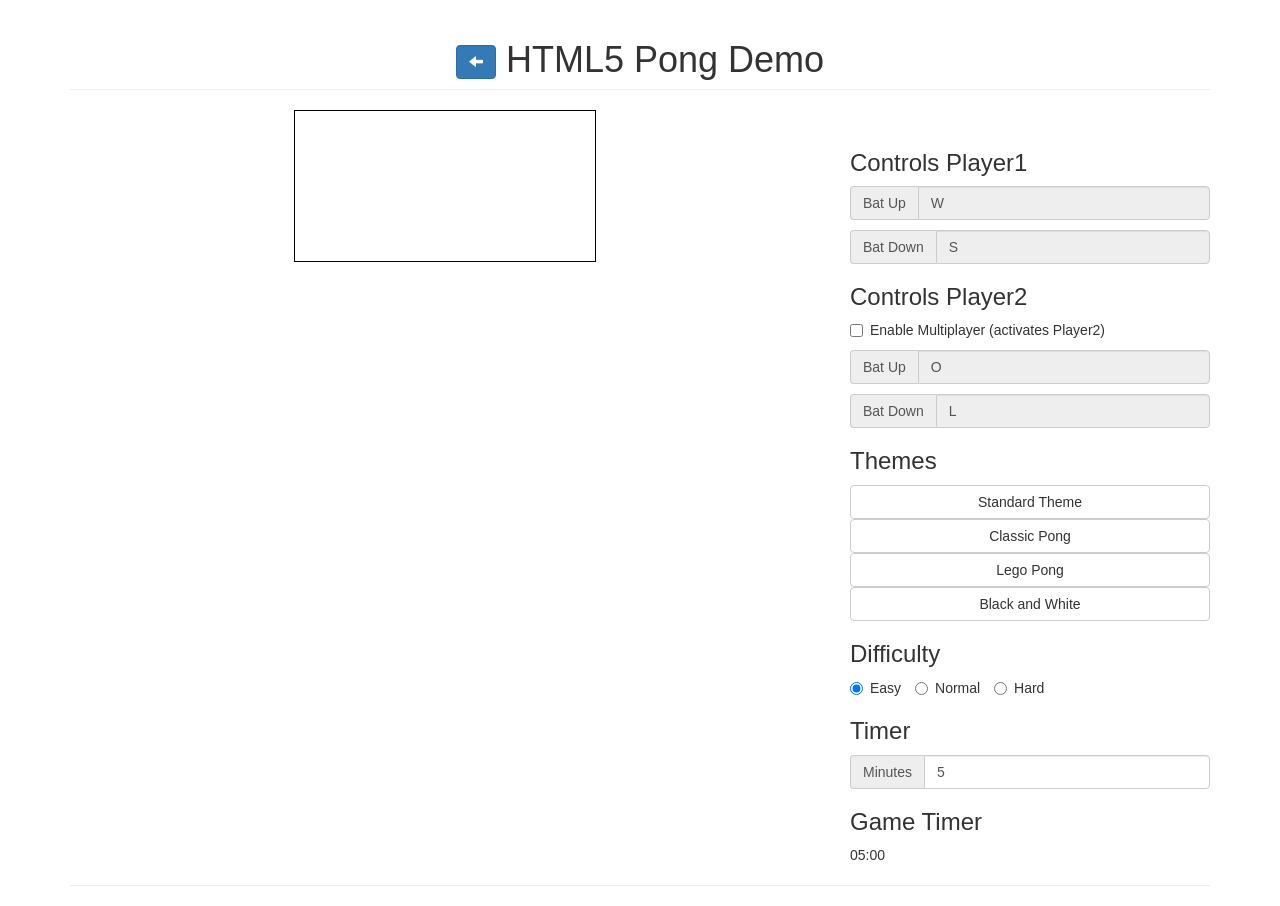
==== index.html @ 7b5cfc4d "Update index.html" ====
<!DOCTYPE html>
<html lang="en">
<head>
    <meta charset="UTF-8">
    <title>HTML5 Pong Demo</title>
    <link rel="stylesheet" href="pong-demo.css">
    <link rel="stylesheet" href="https://maxcdn.bootstrapcdn.com/bootstrap/3.3.6/css/bootstrap.min.css" integrity="sha384-1q8mTJOASx8j1Au+a5WDVnPi2lkFfwwEAa8hDDdjZlpLegxhjVME1fgjWPGmkzs7" crossorigin="anonymous">
    <script src="https://code.jquery.com/jquery-2.2.0.min.js"></script>
    <script src="https://maxcdn.bootstrapcdn.com/bootstrap/3.3.6/js/bootstrap.min.js" integrity="sha384-0mSbJDEHialfmuBBQP6A4Qrprq5OVfW37PRR3j5ELqxss1yVqOtnepnHVP9aJ7xS" crossorigin="anonymous"></script>
    <script src="pong.js" type="application/javascript"></script>
</head>
<body>
    <div class="container">
        <h1 class="page-header">
            <a class="btn btn-primary" id="backButton" href="https://github.com/SMenigat/html5-pong">
                <span class="glyphicon glyphicon-arrow-left"></span>
            </a>
            HTML5 Pong Demo
        </h1>
        <div class="row">
            <div class="col-md-8">
                <div id="canvasWrapper">
                    <div>
                        <canvas id="gameCanvas" tabindex="1"></canvas>
                    </div>
                </div>
            </div>
            <div class="col-md-4" id="optionWrapper">
                <h3>Controls Player1</h3>
                <div class="input-group">
                    <div class="input-group-addon">Bat Up</div>
                    <input type="text" value="W" class="form-control" disabled="disabled">
                </div>
                <div class="input-group">
                    <div class="input-group-addon">Bat Down</div>
                    <input type="text" value="S" class="form-control" disabled="disabled">
                </div>
                <h3>Controls Player2</h3>
                <div class="checkbox">
                    <label>
                        <input type="checkbox" onchange="toggleMultiplayer(this);" value="0">
                        Enable Multiplayer (activates Player2)
                    </label>
                </div>
                <div class="input-group">
                    <div class="input-group-addon">Bat Up</div>
                    <input type="text" value="O" class="form-control" disabled="disabled">
                </div>
                <div class="input-group">
                    <div class="input-group-addon">Bat Down</div>
                    <input type="text" value="L" class="form-control" disabled="disabled">
                </div>
                <h3>Themes</h3>
                <button class="applyTheme btn btn-default" onclick="applyTheme('standard');">Standard Theme</button>
                <button class="applyTheme btn btn-default" onclick="applyTheme('classic');">Classic Pong</button>
                <button class="applyTheme btn btn-default" onclick="applyTheme('lego');">Lego Pong</button>
                <button class="applyTheme btn btn-default" onclick="applyTheme('blackWhite');">Black and White</button>
                <h3>Difficulty</h3>
                <label class="radio-inline">
                    <input type="radio" name="difficulty" onclick="changeDifficulty(this);" data-difficulty="easy" checked="checked">
                    Easy
                </label>
                <label class="radio-inline">
                    <input type="radio" name="difficulty" onclick="changeDifficulty(this);" data-difficulty="normal">
                    Normal
                </label>
                <label class="radio-inline">
                    <input type="radio" name="difficulty" onclick="changeDifficulty(this);" data-difficulty="hard">
                    Hard
                </label>
                <h3>Timer</h3>
                <div class="input-group">
                    <div class="input-group-addon">Minutes</div>
                    <input type="number" id="timerMinutes" class="form-control" value="5" min="1">
                </div>
                <h3>Game Timer</h3>
                <div id="timerDisplay">05:00</div>
            </div>
        </div>
        <hr />
    </div>
    <script>
        // initialize the game
        var Game = new PongGame('gameCanvas');
        Game.run({
            difficulty: PongGame.aiDifficulty.easy,
            names: {
                Player1: 'PongPlayer'
            },
            timer: document.getElementById('timerMinutes').value * 60 // convert minutes to seconds
        });

        /**
         * applies a theme to the running pong game & redraws the canvas to make the change visible
         * @param themeName
         */
        function applyTheme(themeName) {
            // collection of all click-able themes
            var allThemes = {
                standard: {
                    background: 'black',
                    bat: 'green',
                    ball: 'white',
                    scores: 'red'
                },
                classic: {
                    background: 'black',
                    bat: 'green',
                    ball: 'green',
                    scores: 'gray'
                },
                lego: {
                    background: 'blue',
                    bat: 'yellow',
                    ball: 'red',
                    scores: 'white'
                },
                blackWhite: {
                    background: 'white',
                    bat: 'black',
                    ball: 'black',
                    scores: 'gray'
                }
            };

            // apply new color config
            Game.setConfiguration({
                colors: allThemes[themeName]
            });

            // manually redraw
            Game.resume();
            Game.pause();
        }

        /**
         * change event for multiplayer toggle checkbox
         * @param checkbox
         */
        function toggleMultiplayer(checkbox) {
            Game.setMultiplayer(checkbox.checked);

            // we have to rename pongbot if this is a real player now
            if(checkbox.checked) {
                Game.setConfiguration({
                    names: {
                        Player2: 'AnotherPongPlayer'
                    }
                });
            }
        }

        /**
         * change event for game difficulty
         * @param radio
         */
        function changeDifficulty(radio) {
            Game.setDifficulty(
                PongGame.aiDifficulty[radio.getAttribute('data-difficulty')]
            );
        }
    </script>
</body>
</html>
---- pong-demo.css ----
body {
    background-color: #f8f8f8;
    font-family: Arial, sans-serif;
}

.page-header {
    text-align: center;
    margin-top: 20px;
}

#canvasWrapper {
    text-align: center;
}

#gameCanvas {
    border: 1px solid #000;
}

#optionWrapper {
    margin-top: 20px;
}

.input-group {
    margin-bottom: 10px;
}

.applyTheme {
    margin-bottom: 10px;
    width: 100%;
}
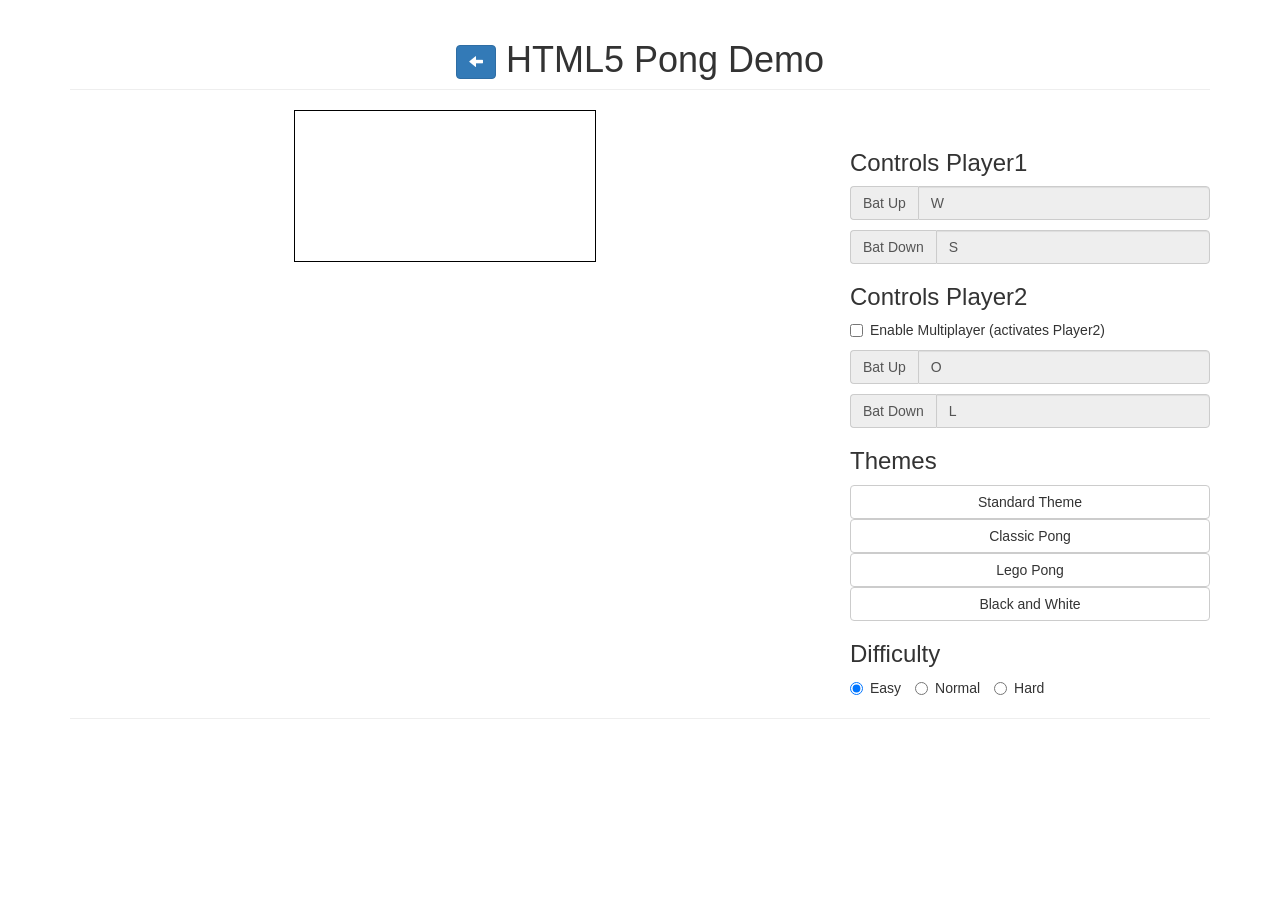
==== commit b5761b02: "Update index.html" ====
--- a/index.html
+++ b/index.html
@@ -3,10 +3,20 @@
 <head>
     <meta charset="UTF-8">
     <title>HTML5 Pong Demo</title>
+
+    <!-- Demo site CSS, not needed for PongGame library -->
     <link rel="stylesheet" href="pong-demo.css">
+
+    <!-- Bootstrap: Latest compiled and minified CSS -->
     <link rel="stylesheet" href="https://maxcdn.bootstrapcdn.com/bootstrap/3.3.6/css/bootstrap.min.css" integrity="sha384-1q8mTJOASx8j1Au+a5WDVnPi2lkFfwwEAa8hDDdjZlpLegxhjVME1fgjWPGmkzs7" crossorigin="anonymous">
-    <script src="https://code.jquery.com/jquery-2.2.0.min.js"></script>
+
+    <!-- jQuery: Latest compiled and minified JavaScript (Bootstrap needs it, not PongGame) -->
+    <script src="https://code.jquery.com/jquery-2.2.0.min.js" ></script>
+
+    <!-- Bootstrap: Latest compiled and minified JavaScript -->
     <script src="https://maxcdn.bootstrapcdn.com/bootstrap/3.3.6/js/bootstrap.min.js" integrity="sha384-0mSbJDEHialfmuBBQP6A4Qrprq5OVfW37PRR3j5ELqxss1yVqOtnepnHVP9aJ7xS" crossorigin="anonymous"></script>
+
+    <!-- PongGame: Latest JavaScript library -->
     <script src="pong.js" type="application/javascript"></script>
 </head>
 <body>
@@ -68,13 +78,6 @@
                     <input type="radio" name="difficulty" onclick="changeDifficulty(this);" data-difficulty="hard">
                     Hard
                 </label>
-                <h3>Timer</h3>
-                <div class="input-group">
-                    <div class="input-group-addon">Minutes</div>
-                    <input type="number" id="timerMinutes" class="form-control" value="5" min="1">
-                </div>
-                <h3>Game Timer</h3>
-                <div id="timerDisplay">05:00</div>
             </div>
         </div>
         <hr />
@@ -86,15 +89,15 @@
             difficulty: PongGame.aiDifficulty.easy,
             names: {
                 Player1: 'PongPlayer'
-            },
-            timer: document.getElementById('timerMinutes').value * 60 // convert minutes to seconds
+            }
         });
 
         /**
-         * applies a theme to the running pong game & redraws the canvas to make the change visible
+         * applies a theme to the running pong game & redraws the canvas to make the change visable
          * @param themeName
          */
         function applyTheme(themeName) {
+
             // collection of all click-able themes
             var allThemes = {
                 standard: {
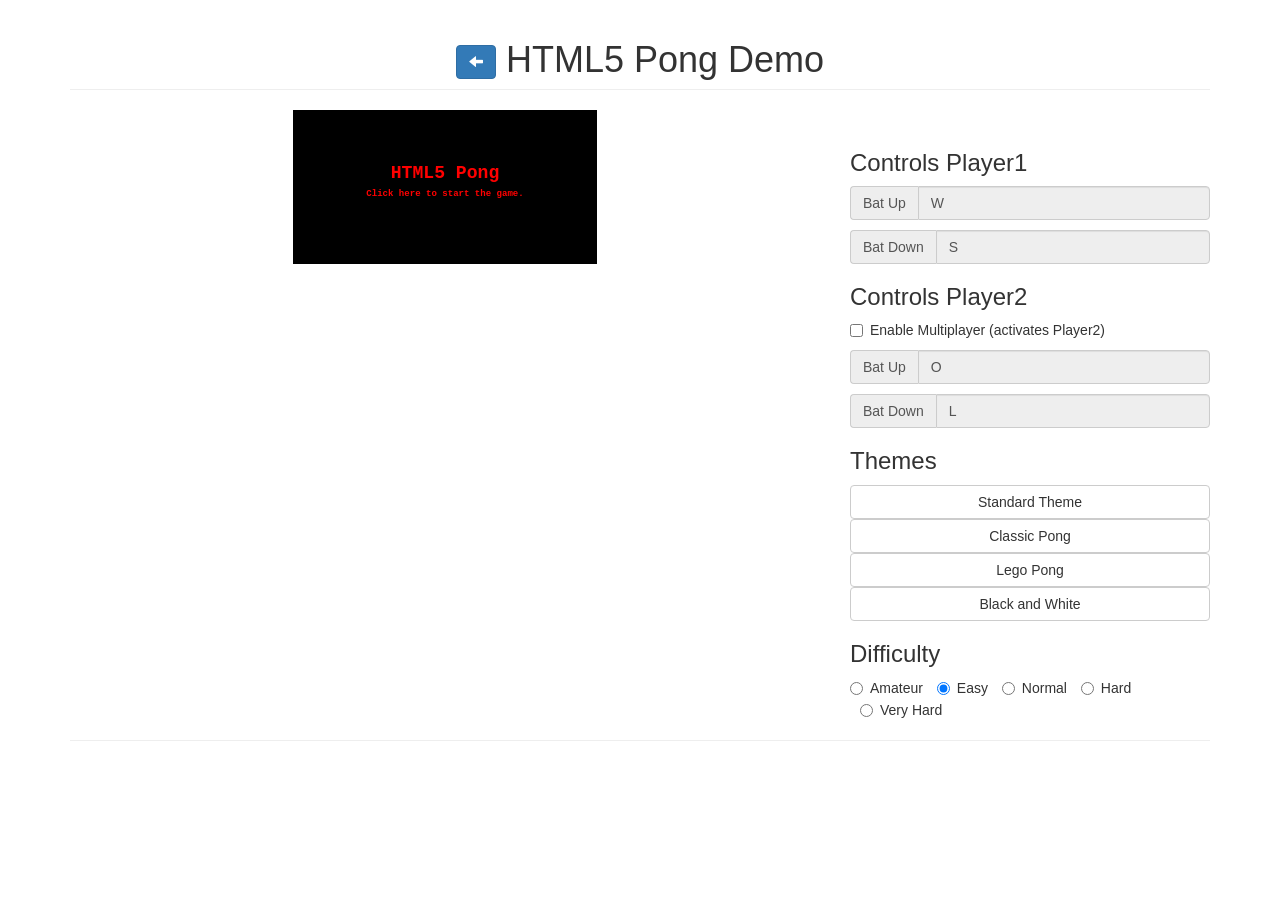
==== commit 7e052e59: "Update index.html" ====
--- a/index.html
+++ b/index.html
@@ -67,6 +67,10 @@
                 <button class="applyTheme btn btn-default" onclick="applyTheme('blackWhite');">Black and White</button>
                 <h3>Difficulty</h3>
                 <label class="radio-inline">
+                    <input type="radio" name="difficulty" onclick="changeDifficulty(this);" data-difficulty="amateur">
+                    Amateur
+                </label>
+                <label class="radio-inline">
                     <input type="radio" name="difficulty" onclick="changeDifficulty(this);" data-difficulty="easy" checked="checked">
                     Easy
                 </label>
@@ -77,6 +81,10 @@
                 <label class="radio-inline">
                     <input type="radio" name="difficulty" onclick="changeDifficulty(this);" data-difficulty="hard">
                     Hard
+                </label>
+                <label class="radio-inline">
+                    <input type="radio" name="difficulty" onclick="changeDifficulty(this);" data-difficulty="veryhard">
+                    Very Hard
                 </label>
             </div>
         </div>
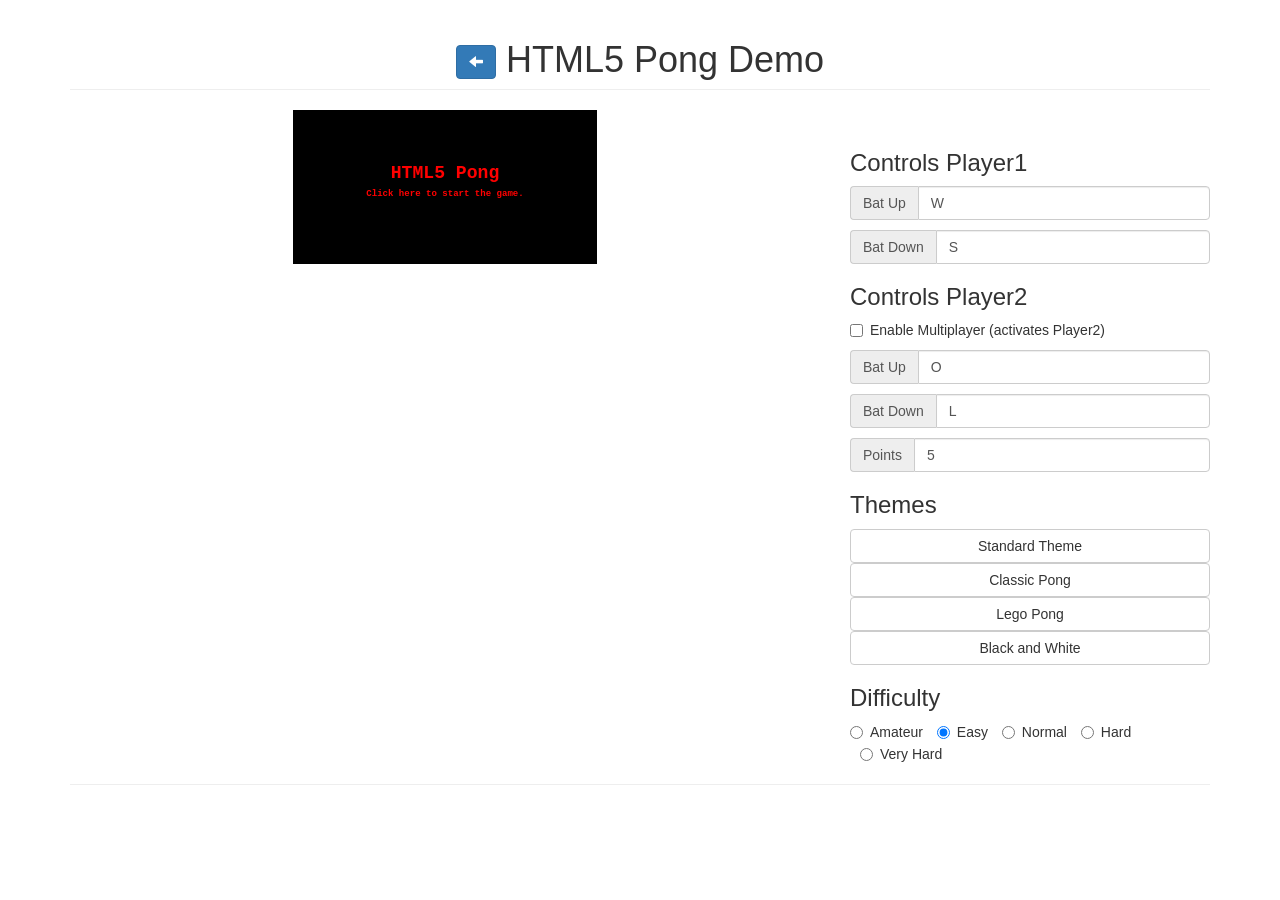
==== commit ccb07a30: "Update index.html" ====
--- a/index.html
+++ b/index.html
@@ -39,11 +39,11 @@
                 <h3>Controls Player1</h3>
                 <div class="input-group">
                     <div class="input-group-addon">Bat Up</div>
-                    <input type="text" value="W" class="form-control" disabled="disabled">
+                    <input type="text" value="W" class="form-control">
                 </div>
                 <div class="input-group">
                     <div class="input-group-addon">Bat Down</div>
-                    <input type="text" value="S" class="form-control" disabled="disabled">
+                    <input type="text" value="S" class="form-control">
                 </div>
                 <h3>Controls Player2</h3>
                 <div class="checkbox">
@@ -54,11 +54,15 @@
                 </div>
                 <div class="input-group">
                     <div class="input-group-addon">Bat Up</div>
-                    <input type="text" value="O" class="form-control" disabled="disabled">
+                    <input type="text" value="O" class="form-control">
                 </div>
                 <div class="input-group">
                     <div class="input-group-addon">Bat Down</div>
-                    <input type="text" value="L" class="form-control" disabled="disabled">
+                    <input type="text" value="L" class="form-control">
+                </div>
+                  <div class="input-group">
+                    <div class="input-group-addon">Points</div>
+                    <input type="text" value="5" class="form-control">
                 </div>
                 <h3>Themes</h3>
                 <button class="applyTheme btn btn-default" onclick="applyTheme('standard');">Standard Theme</button>
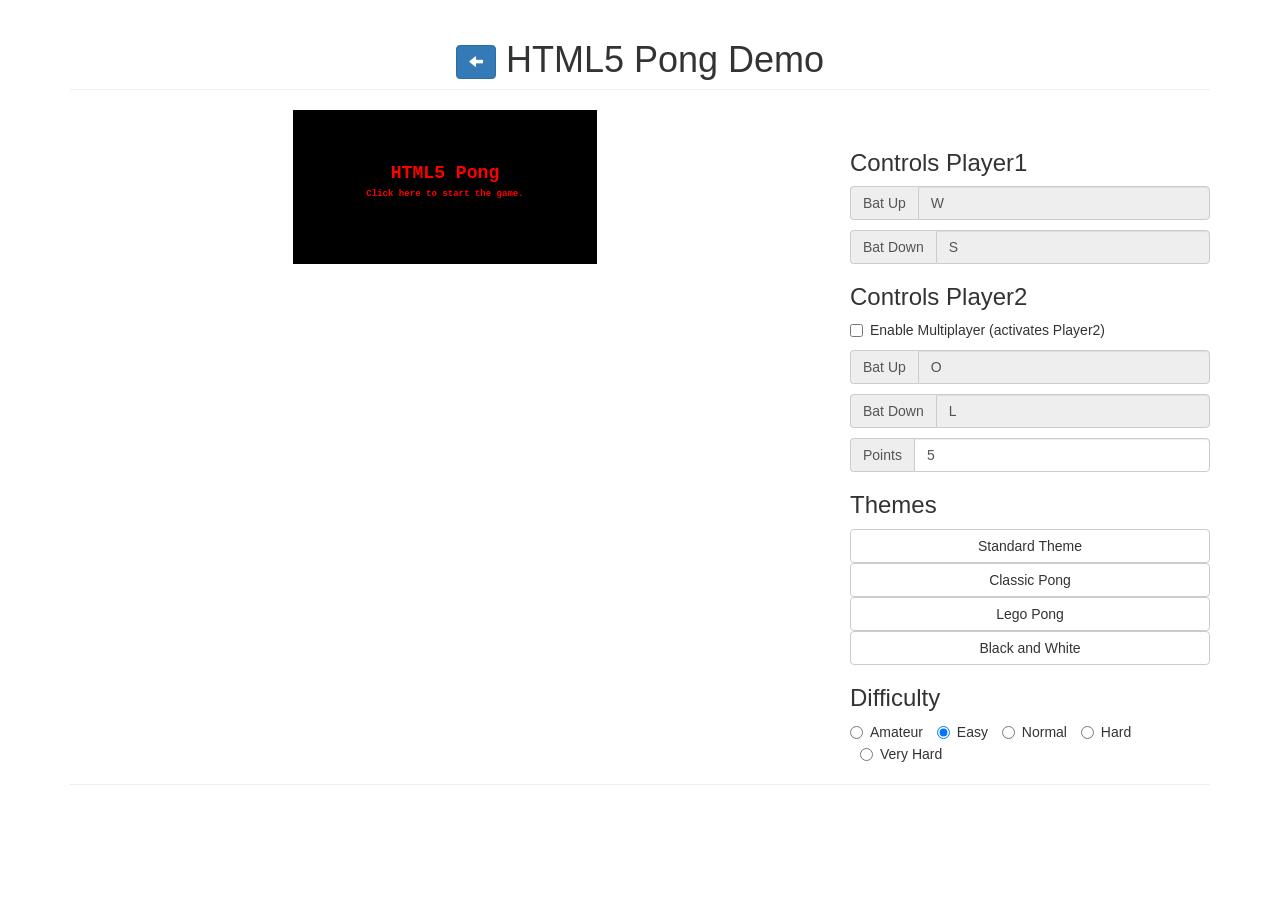
==== commit 4bdcb92f: "Update index.html" ====
--- a/index.html
+++ b/index.html
@@ -39,11 +39,11 @@
                 <h3>Controls Player1</h3>
                 <div class="input-group">
                     <div class="input-group-addon">Bat Up</div>
-                    <input type="text" value="W" class="form-control">
+                    <input type="text" id="p1.1" value="W" disabled="disabled" class="form-control">
                 </div>
                 <div class="input-group">
                     <div class="input-group-addon">Bat Down</div>
-                    <input type="text" value="S" class="form-control">
+                    <input type="text" id="p1.2" value="S" disabled="disabled" class="form-control">
                 </div>
                 <h3>Controls Player2</h3>
                 <div class="checkbox">
@@ -54,15 +54,15 @@
                 </div>
                 <div class="input-group">
                     <div class="input-group-addon">Bat Up</div>
-                    <input type="text" value="O" class="form-control">
+                    <input type="text" value="O" disabled="disabled" id="p2.1" class="form-control">
                 </div>
                 <div class="input-group">
                     <div class="input-group-addon">Bat Down</div>
-                    <input type="text" value="L" class="form-control">
+                    <input type="text" value="L" disabled="disabled" id="p2.2" class="form-control">
                 </div>
                   <div class="input-group">
                     <div class="input-group-addon">Points</div>
-                    <input type="text" value="5" class="form-control">
+                    <input type="number" value="5" id="points" onchange="togglePoints(this);" class="form-control">
                 </div>
                 <h3>Themes</h3>
                 <button class="applyTheme btn btn-default" onclick="applyTheme('standard');">Standard Theme</button>
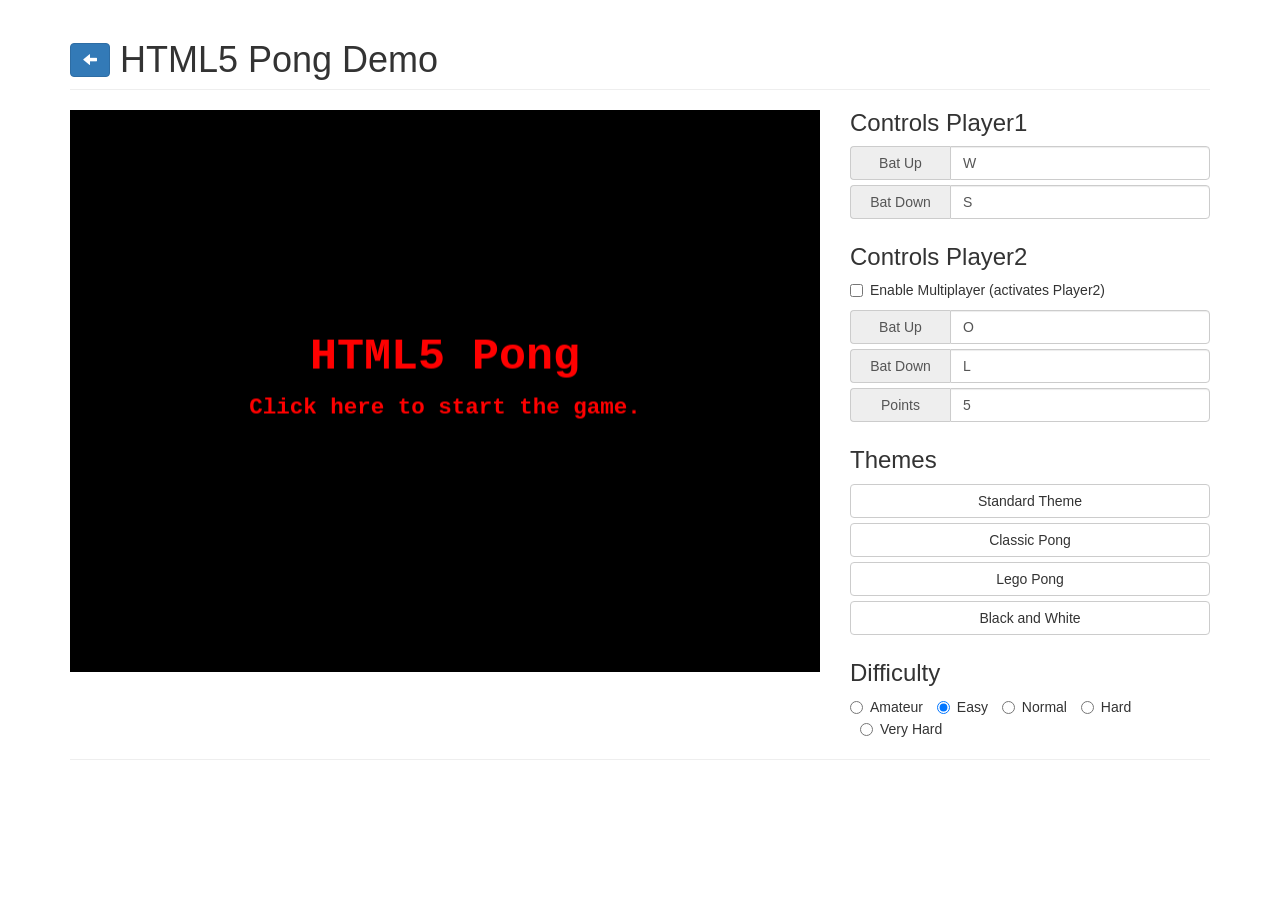
==== commit a627be6f: "Update index.html" ====
--- a/index.html
+++ b/index.html
@@ -164,6 +164,10 @@
                 });
             }
         }
+               function toggleMultiplayer(points) {
+             var point = points;
+            Game.setPoints(point);
+        }
 
         /**
          * change event for game difficulty
--- a/pong-demo.css
+++ b/pong-demo.css
@@ -1,30 +1,59 @@
 body {
     background-color: #f8f8f8;
-    font-family: Arial, sans-serif;
 }
 
-.page-header {
-    text-align: center;
-    margin-top: 20px;
+#backButton {
+    margin-top: -5px;
 }
 
-#canvasWrapper {
-    text-align: center;
+#canvasWrapper{
+    position: relative;
+    width: 100%;
+    margin-bottom: 20px;
+}
+#canvasWrapper:before{
+    content: "";
+    display: block;
+    padding-top: 75%;
+}
+
+#canvasWrapper div {
+    display: block;
+    position: absolute;
+    top: 0;
+    left: 0;
+    bottom: 0;
+    right: 0;
 }
 
 #gameCanvas {
-    border: 1px solid #000;
+    height: 100%;
+    width: 100%;
 }
 
-#optionWrapper {
-    margin-top: 20px;
+button.applyTheme {
+    display: block;
+    margin-bottom: 5px;
+    width: 100%;
 }
 
-.input-group {
-    margin-bottom: 10px;
+#optionWrapper h3 {
+    margin-top: 25px;
 }
 
-.applyTheme {
-    margin-bottom: 10px;
+#optionWrapper h3:first-child {
+    margin-top: 0;
+}
+
+#optionWrapper .input-group {
     width: 100%;
+    margin-bottom: 5px;
 }
+
+#optionWrapper .input-group input {
+    background-color: white;
+}
+
+#optionWrapper .input-group .input-group-addon {
+    width: 100px;
+}
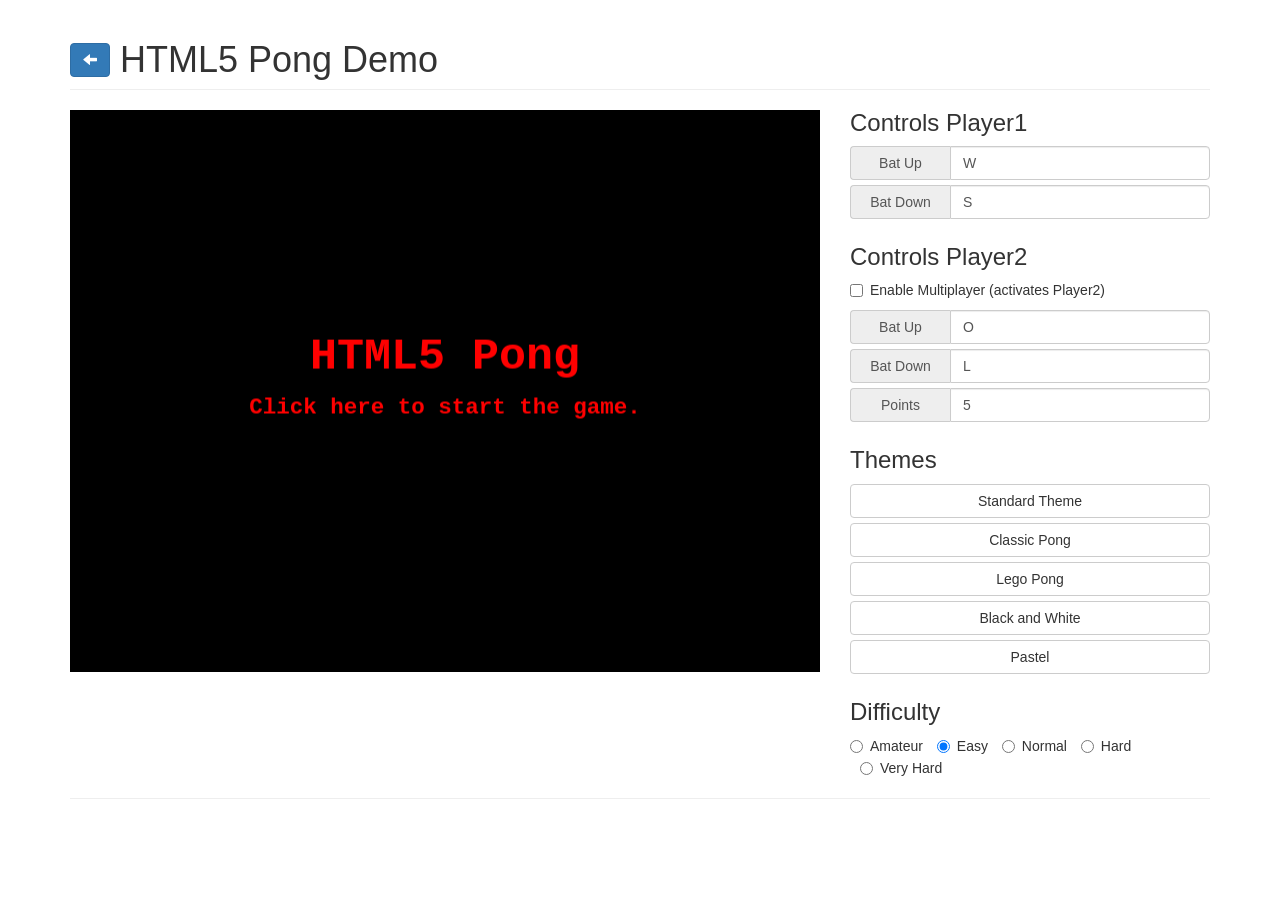
==== commit f5a0c8a9: "Update index.html" ====
--- a/index.html
+++ b/index.html
@@ -69,6 +69,7 @@
                 <button class="applyTheme btn btn-default" onclick="applyTheme('classic');">Classic Pong</button>
                 <button class="applyTheme btn btn-default" onclick="applyTheme('lego');">Lego Pong</button>
                 <button class="applyTheme btn btn-default" onclick="applyTheme('blackWhite');">Black and White</button>
+                <button class="applyTheme btn btn-default" onclick="applyTheme('pastel');">Pastel</button>
                 <h3>Difficulty</h3>
                 <label class="radio-inline">
                     <input type="radio" name="difficulty" onclick="changeDifficulty(this);" data-difficulty="amateur">
@@ -135,6 +136,12 @@
                     bat: 'black',
                     ball: 'black',
                     scores: 'gray'
+                },
+                pastel: {
+                    background: 'white',
+                    bat: '#aaffff',
+                    ball: '#ffff99',
+                    scores: 'gray'
                 }
             };
 
